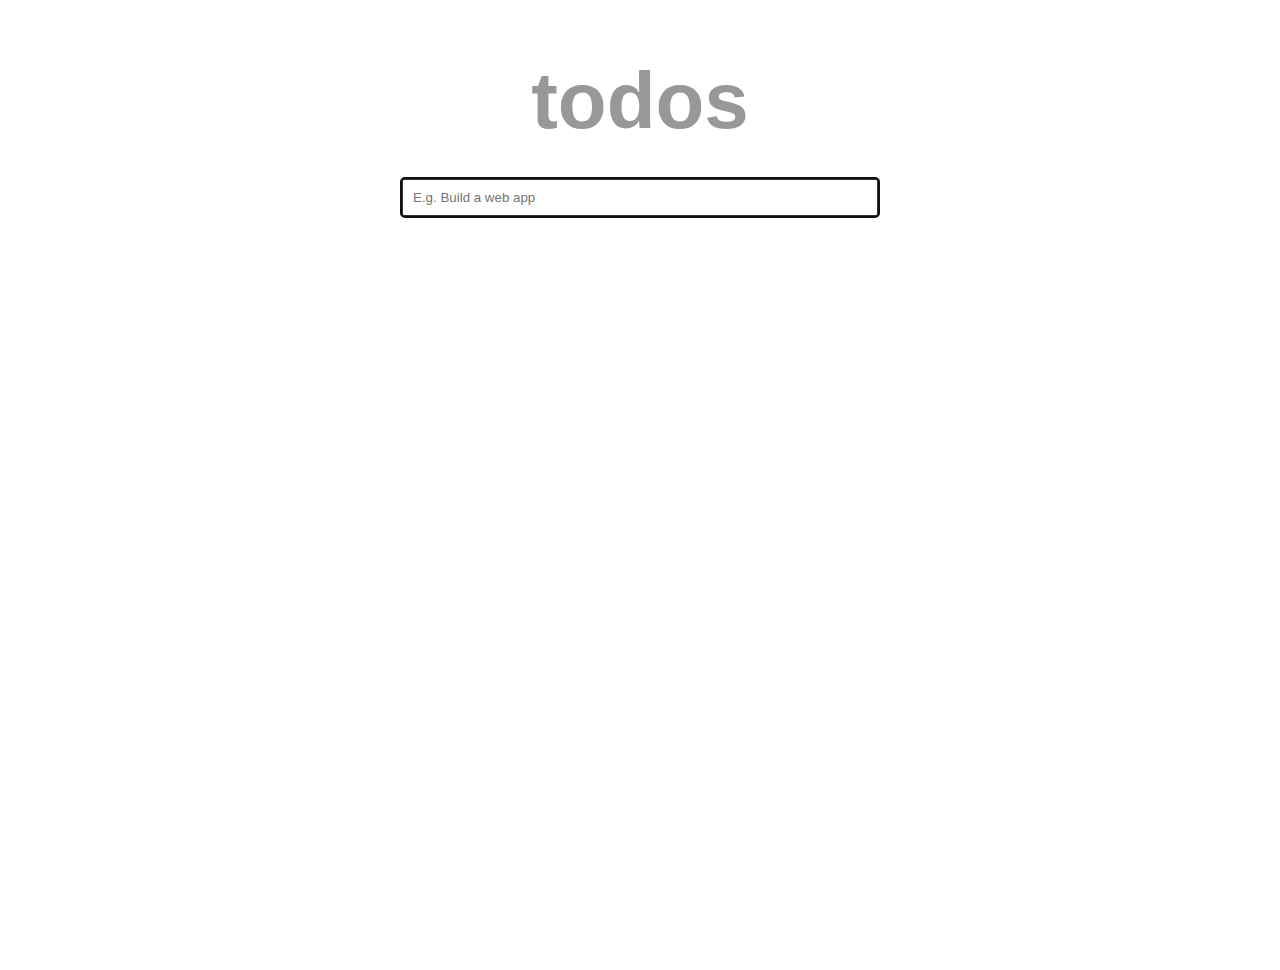
==== index.html @ c714f89d "first commit" ====
<!DOCTYPE html>
<head>
    <link rel="stylesheet" href="styles.css">
    
</head>
<body>
<main>
    <div class="container">
      <h1 class="app-title">todos</h1>
      <ul class="todo-list js-todo-list"></ul>
  
      <form class="js-form">
        <input autofocus type="text" aria-label="Enter a new todo item" placeholder="E.g. Build a web app" class="js-todo-input">
      </form>
    </div>
  </main>
  
  <svg>
    <defs>
      <symbol id="checklist-icon" viewBox="-52 0 512 512"><path d="m217.140625 47.226562c0 7.1875-5.832031 13.015626-13.019531 13.015626-7.191406 0-13.019532-5.828126-13.019532-13.015626 0-7.191406 5.828126-13.019531 13.019532-13.019531 7.1875 0 13.019531 5.828125 13.019531 13.019531zm0 0"/><path d="m140.917969 98.820312c4.144531 0 7.5-3.355468 7.5-7.5v-11.4375c0-4.140624-3.355469-7.5-7.5-7.5-4.140625 0-7.5 3.359376-7.5 7.5v11.4375c0 4.144532 3.359375 7.5 7.5 7.5zm0 0"/><path d="m267.320312 98.820312c4.144532 0 7.5-3.355468 7.5-7.5v-11.4375c0-4.140624-3.355468-7.5-7.5-7.5-4.140624 0-7.5 3.359376-7.5 7.5v11.4375c0 4.144532 3.359376 7.5 7.5 7.5zm0 0"/><path d="m204.121094 104.925781c8.242187 0 15.984375-3.449219 21.246094-9.464843 2.726562-3.117188 2.40625-7.855469-.710938-10.582032-3.121094-2.726562-7.855469-2.410156-10.582031.710938-2.410157 2.753906-6.039063 4.335937-9.953125 4.335937-3.917969 0-7.542969-1.582031-9.953125-4.335937-2.726563-3.121094-7.464844-3.4375-10.582031-.710938-3.121094 2.726563-3.4375 7.464844-.710938 10.582032 5.257812 6.015624 13 9.464843 21.246094 9.464843zm0 0"/><path d="m162.492188 184.390625c-1.308594-3.929687-5.558594-6.054687-9.484376-4.742187-21.402343 7.132812-37.015624 17.507812-46.878906 25.582031v-9.789063c0-4.140625-3.359375-7.5-7.5-7.5s-7.5 3.359375-7.5 7.5v12.710938c0 11.421875 13.816406 17.8125 22.5 10.359375 8.640625-7.410157 23.304688-17.695313 44.121094-24.636719 3.929688-1.308594 6.054688-5.554688 4.742188-9.484375zm0 0"/><path d="m211.460938 208.035156h98.148437c4.144531 0 7.5-3.359375 7.5-7.5s-3.355469-7.5-7.5-7.5h-98.148437c-4.140626 0-7.5 3.359375-7.5 7.5s3.359374 7.5 7.5 7.5zm0 0"/><path d="m162.492188 245.972656c-1.308594-3.929687-5.558594-6.054687-9.484376-4.746094-21.402343 7.136719-37.015624 17.511719-46.878906 25.585938v-9.789062c0-4.144532-3.359375-7.5-7.5-7.5s-7.5 3.355468-7.5 7.5v12.710937c0 11.40625 13.8125 17.808594 22.5 10.359375 8.640625-7.410156 23.304688-17.699219 44.121094-24.636719 3.929688-1.308593 6.054688-5.554687 4.742188-9.484375zm0 0"/><path d="m211.460938 269.617188h98.148437c4.144531 0 7.5-3.359376 7.5-7.5 0-4.144532-3.355469-7.5-7.5-7.5h-98.148437c-4.140626 0-7.5 3.355468-7.5 7.5 0 4.140624 3.359374 7.5 7.5 7.5zm0 0"/><path d="m162.492188 307.554688c-1.308594-3.929688-5.558594-6.054688-9.484376-4.746094-21.402343 7.136718-37.015624 17.511718-46.878906 25.585937v-9.789062c0-4.144531-3.359375-7.5-7.5-7.5s-7.5 3.355469-7.5 7.5v12.710937c0 11.402344 13.8125 17.808594 22.5 10.359375 8.640625-7.410156 23.308594-17.699219 44.121094-24.636719 3.929688-1.308593 6.054688-5.554687 4.742188-9.484374zm0 0"/><path d="m211.460938 331.199219h98.148437c4.144531 0 7.5-3.359375 7.5-7.5 0-4.144531-3.355469-7.5-7.5-7.5h-98.148437c-4.140626 0-7.5 3.355469-7.5 7.5 0 4.140625 3.359374 7.5 7.5 7.5zm0 0"/><path d="m98.628906 372.6875c-4.140625 0-7.5 3.359375-7.5 7.5v12.710938c0 11.402343 13.808594 17.820312 22.5 10.359374 8.640625-7.410156 23.308594-17.699218 44.121094-24.636718 3.929688-1.308594 6.054688-5.558594 4.746094-9.484375-1.3125-3.933594-5.558594-6.054688-9.488282-4.746094-21.398437 7.132813-37.015624 17.511719-46.878906 25.582031v-9.789062c0-4.140625-3.359375-7.496094-7.5-7.496094zm0 0"/><path d="m211.460938 392.777344h98.148437c4.144531 0 7.5-3.355469 7.5-7.5 0-4.140625-3.355469-7.5-7.5-7.5h-98.148437c-4.140626 0-7.5 3.359375-7.5 7.5 0 4.144531 3.359374 7.5 7.5 7.5zm0 0"/><path d="m369.109375 67.765625h-51.667969v-1.007813c0-13.617187-11.078125-24.695312-24.695312-24.695312h-41.683594c-2.578125-23.621094-22.648438-42.0625-46.941406-42.0625-24.296875 0-44.363282 18.441406-46.945313 42.0625h-41.679687c-13.617188 0-24.695313 11.078125-24.695313 24.695312v1.007813h-51.671875c-21.574218 0-39.128906 17.554687-39.128906 39.128906v48.898438c0 4.140625 3.359375 7.5 7.5 7.5s7.5-3.359375 7.5-7.5v-48.898438c0-13.304687 10.824219-24.128906 24.128906-24.128906h51.671875v18.847656h-43.507812c-4.144531 0-7.5 3.359375-7.5 7.5v345.066407c0 4.140624 3.355469 7.5 7.5 7.5h234.792969c4.144531 0 7.5-3.359376 7.5-7.5 0-4.144532-3.355469-7.5-7.5-7.5h-227.292969v-330.066407h36.472656c.003906.019531.011719.039063.015625.058594.007812.039063.011719.078125.019531.113281 2.320313 11.316406 12.648438 19.726563 24.195313 19.726563h177.25c11.441406 0 21.882812-8.457031 24.191406-19.726563.007812-.035156.015625-.074218.023438-.113281.003906-.019531.007812-.035156.011718-.058594h36.476563v330.066407h-41.359375c-4.144532 0-7.5 3.355468-7.5 7.5 0 4.140624 3.355468 7.5 7.5 7.5h48.859375c4.140625 0 7.5-3.359376 7.5-7.5v-345.066407c0-4.140625-3.359375-7.5-7.5-7.5h-43.507813v-18.847656h51.671875c13.304688 0 24.128907 10.824219 24.128907 24.128906v365.976563c0 13.304687-10.824219 24.128906-24.128907 24.128906h-329.984375c-13.304687 0-24.128906-10.824219-24.128906-24.128906v-287.082032c0-4.140624-3.359375-7.5-7.5-7.5s-7.5 3.359376-7.5 7.5v287.082032c0 21.574218 17.554688 39.128906 39.128906 39.128906h329.980469c21.578125 0 39.128906-17.554688 39.128906-39.128906v-365.976563c.003907-21.574219-17.550781-39.128906-39.128906-39.128906zm-263.308594-1.007813c0-5.347656 4.347657-9.695312 9.695313-9.695312h48.972656c5.792969 0 7.425781-5.015625 7.425781-9.839844 0-17.765625 14.457031-32.222656 32.226563-32.222656 17.765625 0 32.222656 14.453125 32.222656 32.222656 0 4.8125 1.691406 9.839844 7.425781 9.839844h48.976563c5.347656 0 9.695312 4.347656 9.695312 9.695312v42.355469c0 1.875.128906 3.769531-.4375 5.582031-1.226562 3.945313-4.914062 6.816407-9.257812 6.816407h-177.25c-4.34375 0-8.03125-2.871094-9.261719-6.816407-.558594-1.796874-.433594-3.71875-.433594-5.582031zm0 0"/></symbol>
      
      <symbol id="delete-icon" viewBox="0 0 448 448"><path d="m224 0c-123.710938 0-224 100.289062-224 224s100.289062 224 224 224 224-100.289062 224-224c-.132812-123.65625-100.34375-223.867188-224-224zm124.449219 325.824219c4.15625 4.015625 5.828125 9.964843 4.363281 15.558593s-5.835938 9.964844-11.429688 11.429688-11.542968-.207031-15.558593-4.363281l-101.824219-101.824219-101.824219 101.824219c-6.277343 6.0625-16.257812 5.976562-22.429687-.195313s-6.257813-16.152344-.195313-22.429687l101.824219-101.824219-101.824219-101.824219c-4.15625-4.015625-5.828125-9.964843-4.363281-15.558593s5.835938-9.964844 11.429688-11.429688 11.542968.207031 15.558593 4.363281l101.824219 101.824219 101.824219-101.824219c6.277343-6.0625 16.257812-5.976562 22.429687.195313s6.257813 16.152344.195313 22.429687l-101.824219 101.824219zm0 0" fill="#D80027"/></symbol>
    </defs>
  </svg>
  <script src="todo.js"></script>
  </body>
---- styles.css ----
html {
    box-sizing: border-box;
  }
  
  *, *::before, *::after {
    box-sizing: inherit;
    margin: 0;
    padding: 0;
  }
  
  body {
   font-family:
   -apple-system, BlinkMacSystemFont, 'Segoe UI', Roboto, Oxygen-Sans,
    Ubuntu, Cantarell, 'Helvetica Neue', sans-serif;
   line-height: 1.4;
  }
  
  .container {
    width: 100%;
    max-width: 500px;
    margin: 0 auto;
    padding-left: 10px;
    padding-right: 10px;
    color: #333;
    height: 90vh;
    margin-top: 5vh;
    margin-bottom: 5vh;
    overflow-y: auto;
  }
  
  .app-title {
    text-align: center;
    margin-bottom: 20px;
    font-size: 80px;
    opacity: 0.5;
  }
  
  svg {
    width: 64px;
    height: 64px;
  }
  
  .todo-list {
    list-style: none;
    margin-bottom: 20px;
  }
  
  .todo-item {
    margin-bottom: 10px;
    width: 100%;
    display: flex;
    align-items: center;
    justify-content: space-between;
  }
  
  .todo-item span {
    flex-grow: 1;
    margin-left: 10px;
    margin-right: 10px;
    font-size: 22px;
  }
  
  .done span {
    text-decoration: line-through;
  }
  
  input[type="checkbox"] {
    display: none;
  }
  
  .tick {
    width: 30px;
    height: 30px;
    border: 3px solid #333;
    border-radius: 50%;
    display: inline-flex;
    justify-content: center;
    align-items: center;
    cursor: pointer;
  }
  
  .tick::before {
    content: '✓';
    font-size: 20px;
    display: none;
  }
  
  .done .tick::before {
    display: inline;
  }
  
  .delete-todo {
    border: none;
    background-color: transparent;
    outline: none;
    cursor: pointer;
  }
  
  .delete-todo svg {
    width: 30px;
    height: 30px;
    pointer-events: none;
  }
  
  form {
    width: 100%;
    display: flex;
    justify-content: space-between;
  }
  
  input[type="text"] {
    width: 100%;
    padding: 10px;
    border-radius: 4px;
    border: 3px solid #333;
  }
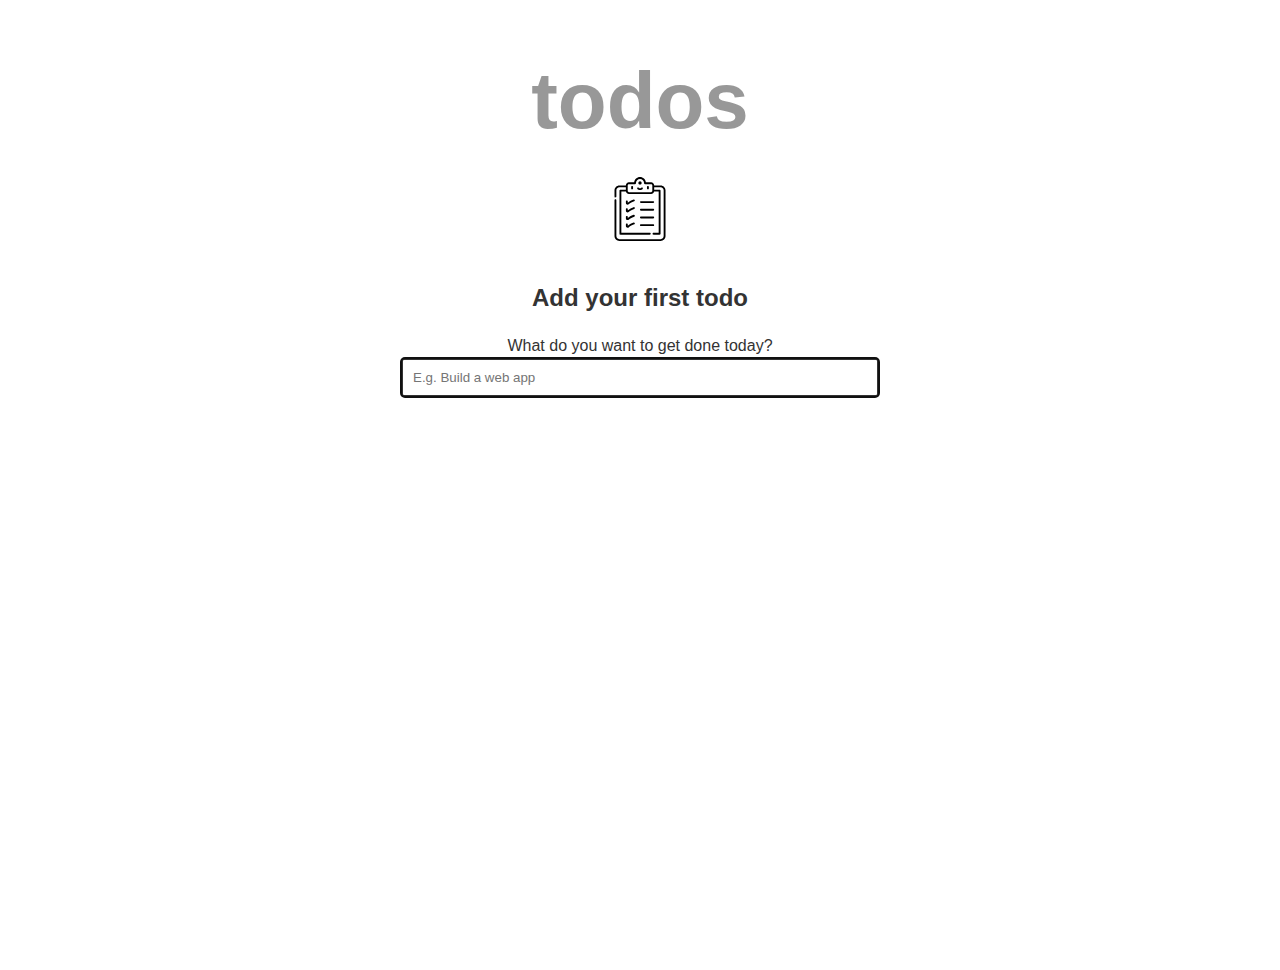
==== commit e0e26112: "finished code" ====
--- a/index.html
+++ b/index.html
@@ -1,13 +1,21 @@
 <!DOCTYPE html>
 <head>
+    <meta charset="UTF-8">
+    <meta name="viewport" content="width=device-width, initial-scale=1.0">
+    <meta http-equiv="X-UA-Compatible" content="ie=edge">
     <link rel="stylesheet" href="styles.css">
-    
+    <title>Angela DeBerry To Do</title>
 </head>
 <body>
 <main>
     <div class="container">
       <h1 class="app-title">todos</h1>
       <ul class="todo-list js-todo-list"></ul>
+     <div class="empty-state">
+       <svg class="checklist-icon"><use href="#checklist-icon"></use></svg>
+       <h2 class="empty-state_title">Add your first todo</h2>
+       <p class="empty-state_description">What do you want to get done today?</p>
+     </div>
   
       <form class="js-form">
         <input autofocus type="text" aria-label="Enter a new todo item" placeholder="E.g. Build a web app" class="js-todo-input">
@@ -23,4 +31,5 @@
     </defs>
   </svg>
   <script src="todo.js"></script>
-  </body>+  </body>
+  </html>--- a/styles.css
+++ b/styles.css
@@ -113,4 +113,34 @@
     padding: 10px;
     border-radius: 4px;
     border: 3px solid #333;
-  }+  }
+
+  .empty-state{
+    display: flex;
+    flex-direction: column;
+    align-items: center;
+    justify-content: center;
+  }
+
+  .checklist-icon{
+    margin-bottom: 20px;
+  }
+.empty-state_title, .empty-state_description{
+  margin-top: 20px;
+}
+
+.empty-state{
+  /*display: flex;*/
+  flex-direction: column;
+  align-items: center;
+  justify-content: center;
+  display: none;
+}
+
+.todo-list:empty{
+  display: none;
+}
+
+.todo-list:empty+.empty-state{
+  display: flex;
+}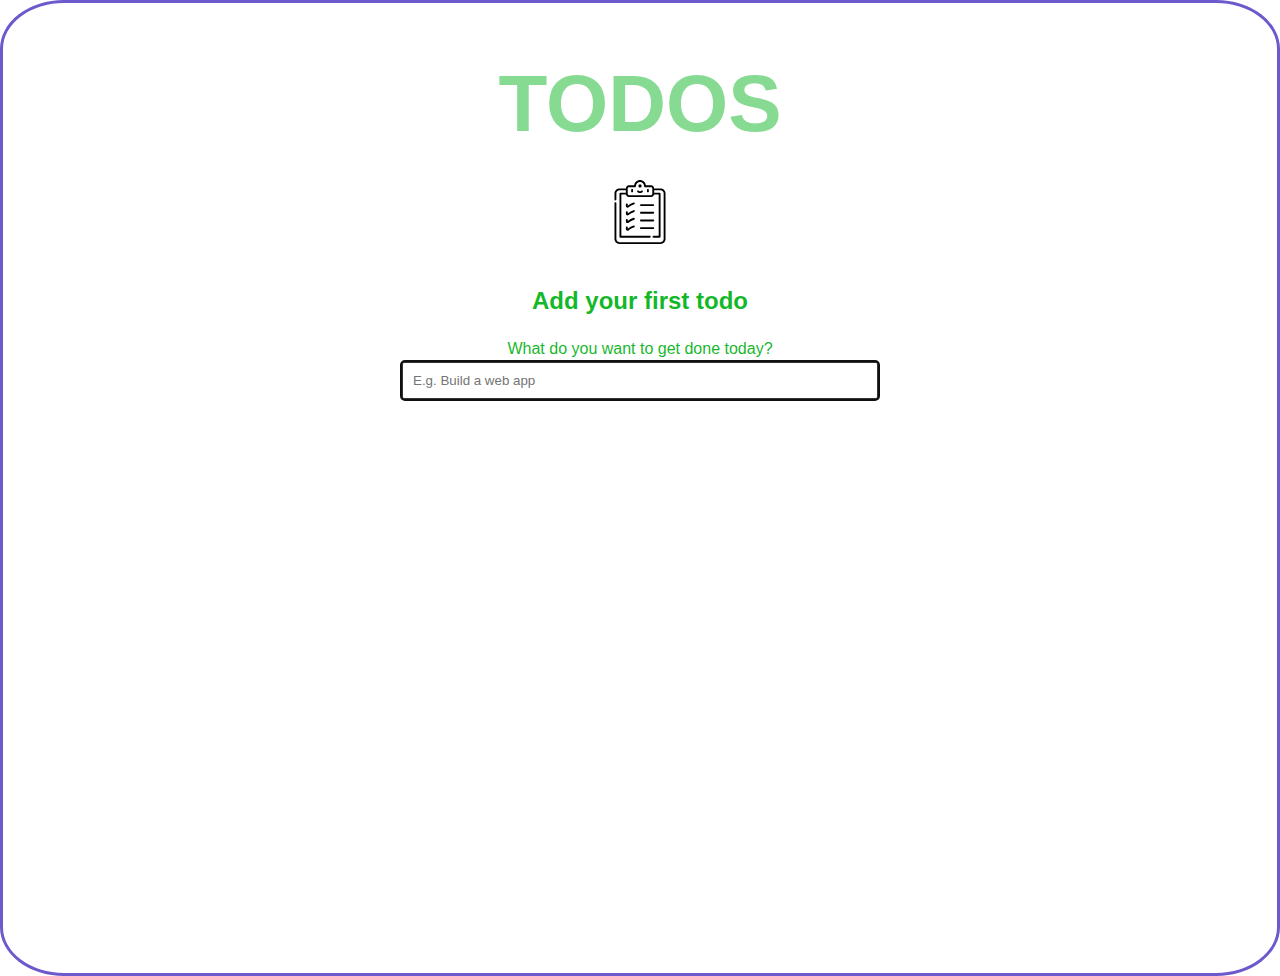
==== commit 63f6220c: "changed font color, added border" ====
--- a/index.html
+++ b/index.html
@@ -9,7 +9,7 @@
 <body>
 <main>
     <div class="container">
-      <h1 class="app-title">todos</h1>
+      <h1 class="app-title">TODOS</h1>
       <ul class="todo-list js-todo-list"></ul>
      <div class="empty-state">
        <svg class="checklist-icon"><use href="#checklist-icon"></use></svg>
--- a/styles.css
+++ b/styles.css
@@ -13,6 +13,9 @@
    -apple-system, BlinkMacSystemFont, 'Segoe UI', Roboto, Oxygen-Sans,
     Ubuntu, Cantarell, 'Helvetica Neue', sans-serif;
    line-height: 1.4;
+   border-style: solid;
+   border-color: slateblue;
+   border-radius: 5%;
   }
   
   .container {
@@ -21,11 +24,12 @@
     margin: 0 auto;
     padding-left: 10px;
     padding-right: 10px;
-    color: #333;
+    color:rgba(12, 182, 35, 0.979);
     height: 90vh;
     margin-top: 5vh;
     margin-bottom: 5vh;
     overflow-y: auto;
+   
   }
   
   .app-title {
@@ -33,6 +37,7 @@
     margin-bottom: 20px;
     font-size: 80px;
     opacity: 0.5;
+    
   }
   
   svg {
